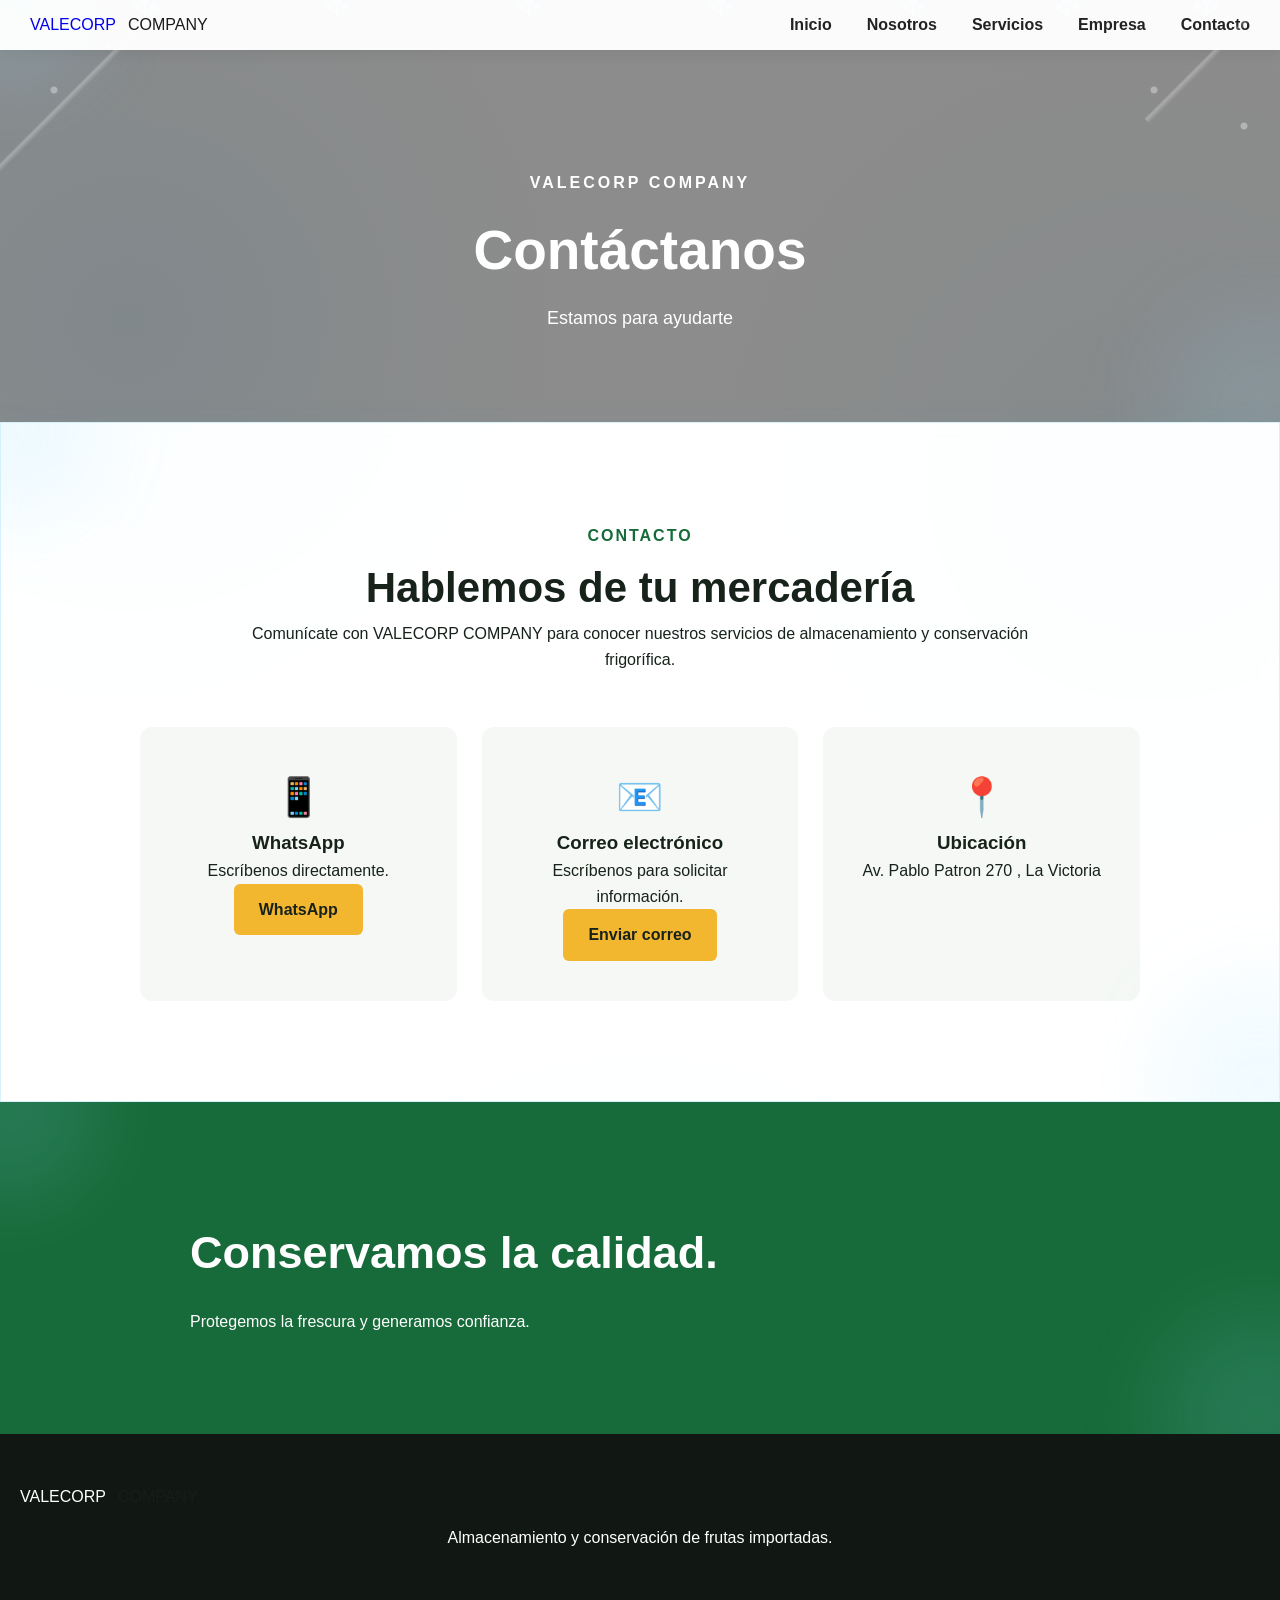
==== contacto.html @ 94a70453 "Primera version de VALECORP" ====
<!DOCTYPE html>
<html lang="es">

<head>

    <meta charset="UTF-8">

    <meta name="viewport" content="width=device-width, initial-scale=1.0">

    <title>Contacto | VALECORP COMPANY</title>

    <link rel="stylesheet" href="style.css">

</head>

<body>


<header>

    <nav class="navbar">

        <a href="index.html" class="logo">
            VALECORP <span>COMPANY</span>
        </a>

        <button class="menu-btn" onclick="toggleMenu()">☰</button>

        <ul class="nav-links" id="navLinks">

            <li><a href="index.html">Inicio</a></li>

            <li><a href="nosotros.html">Nosotros</a></li>

            <li><a href="servicios.html">Servicios</a></li>

            <li><a href="empresa.html">Empresa</a></li>

            <li><a href="contacto.html">Contacto</a></li>

        </ul>

    </nav>

</header>


<section class="page-header contacto-header">

    <p>VALECORP COMPANY</p>

    <h1>Contáctanos</h1>

    <span>Estamos para ayudarte</span>

</section>


<section class="section contact">

    <div class="section-title">

        <p>CONTACTO</p>

        <h2>Hablemos de tu mercadería</h2>

        <p>
            Comunícate con VALECORP COMPANY para conocer nuestros
            servicios de almacenamiento y conservación frigorífica.
        </p>

    </div>


    <div class="contact-grid">


        <div class="contact-card">

            <div class="icon">📱</div>

            <h3>WhatsApp</h3>

            <p>
                Escríbenos directamente.
            </p>

            <!-- CAMBIA ESTE NÚMERO -->

            <a
                href="https://wa.me/51923814450"
                class="btn"
                target="_blank">

                WhatsApp

            </a>

        </div>


        <div class="contact-card">

            <div class="icon">📧</div>

            <h3>Correo electrónico</h3>

            <p>
                Escríbenos para solicitar información.
            </p>

            <!-- CAMBIA EL CORREO -->

            <a
                href="mailto:eliascordova0805@gmail.com"
                class="btn">

                Enviar correo

            </a>

        </div>


        <div class="contact-card">

            <div class="icon">📍</div>

            <h3>Ubicación</h3>

            <p>
                 Av. Pablo Patron 270 ,
                    La Victoria
            </p>

        </div>


    </div>

</section>


<section class="commitment">

    <div>

        <h2>
            Conservamos la calidad.
        </h2>

        <p>
            Protegemos la frescura y generamos confianza.
        </p>

    </div>

</section>


<footer>

    <div class="logo">
        VALECORP <span>COMPANY</span>
    </div>

    <p>
        Almacenamiento y conservación de frutas importadas.
    </p>

</footer>


<script src="script.js"></script>

</body>

</html>
<body>

    <div class="snow-container">

        <span>❄</span>
        <span>❄</span>
        <span>❄</span>
        <span>❄</span>
        <span>❄</span>
        <span>❄</span>
        <span>❄</span>
        <span>❄</span>
        <span>❄</span>
        <span>❄</span>

    </div>
---- style.css ----
* {
    margin: 0;
    padding: 0;
    box-sizing: border-box;
}

html {
    scroll-behavior: smooth;
}

body {
    font-family: Arial, sans-serif;
    color: #17221b;
    background: white;
    line-height: 1.6;
}

header {
    position: fixed;
    top: 0;
    width: 100%;
    z-index: 1000;
    background: rgba(255,255,255,.97);
    box-shadow: 0 2px 15px rgba(0,0,0,.08);
}

.navbar {
    max-width: 1300px;
    margin: auto;
    padding: 12px 30px;

    display: flex;
    justify-content: space-between;
    align-items: center;
}

.logo {
    display: flex;
    align-items: center;
    gap: 12px;
    text-decoration: none;
}

.logo span {
    color: #1b1b1b;
    font-weight: 400;
}

.logo img {
    width: 100px;
    height: 100px;
    object-fit: contain;
    display: block;
}

.nav-links {
    display: flex;
    align-items: center;
    gap: 35px;
    list-style: none;
    margin: 0;
    padding: 0;
}

.nav-links a {
    text-decoration: none;
    color: #222;
    font-weight: 600;
    font-size: 16px;
    transition: 0.3s;
}

.nav-links a:hover {
    color: #176b3a;
}

.menu-btn {
    display: none;
    border: none;
    background: none;
    font-size: 28px;
}


/* PORTADA */

.hero {
    min-height: 100vh;

    display: flex;
    align-items: center;

    padding: 150px 8% 80px;

    background:
        linear-gradient(
            rgba(5, 50, 45, 0.45),
            rgba(10, 70, 80, 0.35)
        ),
        url("img/hero.jpg");

    background-size: cover;
    background-position: center;
}

.hero-content {
    max-width: 800px;
    color: white;
}

.small-title {
    letter-spacing: 4px;
    font-weight: bold;
    margin-bottom: 15px;
}

.hero h1 {
    font-size: clamp(45px, 6vw, 75px);
    line-height: 1.08;
    margin-bottom: 25px;
}

.hero-content > p {
    font-size: 19px;
    max-width: 650px;
}

.hero-buttons {
    display: flex;
    gap: 15px;
    margin-top: 30px;
}


/* BOTONES */

.btn {
    min-height: 48px;

    display: inline-flex;

    align-items: center;

    justify-content: center;

    padding: 13px 25px;

    touch-action: manipulation;

    background: #f3b72f;

    color: #17221b;

    text-decoration: none;

    font-weight: bold;

    border-radius: 6px;

    transition: .3s;
}

.btn:hover {
    transform: translateY(-3px);
}

.btn-outline {
    background: transparent;
    border: 2px solid white;
    color: white;
}


/* CABECERA DE PÁGINAS */

.page-header {
    padding: 170px 20px 90px;

    text-align: center;

    color: white;

    background:
        linear-gradient(rgba(0,45,25,.80), rgba(0,45,25,.80)),
        url("img/frutas.jpg");

    background-size: cover;
    background-position: center;
}

.page-header p {
    letter-spacing: 3px;
    font-weight: bold;
}

.page-header h1 {
    font-size: 55px;
    margin: 10px 0;
}

.page-header span {
    font-size: 18px;
}


/* SECCIONES */

.section {
    padding: 100px 7%;
}

.light {
    background: #f5f8f5;
}

.section-title {
    max-width: 800px;
    margin: auto auto 55px;
    text-align: center;
}

.section-title > p:first-child {
    color: #176b3a;
    font-weight: bold;
    letter-spacing: 2px;
}

.section-title h2 {
    font-size: 42px;
    margin-top: 5px;
}


/* NOSOTROS */

.about {
    max-width: 1100px;
    margin: auto;

    display: grid;

    grid-template-columns: 1fr 1fr;

    gap: 50px;

    align-items: center;
}

.about-text h3 {
    font-size: 30px;
    margin-bottom: 20px;
}

.about-text p {
    margin-bottom: 18px;
}

.text-link {
    display: inline-block;
    color: #176b3a;
    font-weight: bold;
    text-decoration: none;
    margin-top: 10px;
}

.about-image img {
    width: 100%;
    height: 400px;

    object-fit: cover;

    border-radius: 12px;
}


/* TARJETAS */

.cards {
    max-width: 1200px;
    margin: auto;

    display: grid;

    gap: 25px;
}

.cards.two {
    grid-template-columns: repeat(2, 1fr);
}

.values {
    grid-template-columns: repeat(4, 1fr);
}

.services {
    grid-template-columns: repeat(3, 1fr);
}

.card {
    background: white;

    padding: 35px 28px;

    border-radius: 12px;

    box-shadow: 0 8px 30px rgba(0,0,0,.07);
}

.card h2,
.card h3 {
    margin: 12px 0;
}

.icon {
    font-size: 38px;
}

.service {
    transition: .3s;
}

.service:hover {
    transform: translateY(-8px);
}

.center-button {
    text-align: center;
    margin-top: 40px;
}


/* PROCESO */

.process {
    max-width: 1100px;
    margin: auto;

    display: grid;

    grid-template-columns: repeat(3, 1fr);

    gap: 30px;
}

.process-item {
    border-left: 4px solid #176b3a;
    padding: 10px 25px;
}

.process-item span {
    color: #176b3a;
    font-weight: bold;
}

.process-item h3 {
    font-size: 24px;
}


/* ORGANIGRAMA */

.organization {
    max-width: 500px;
    margin: auto;
    text-align: center;
}

.organization div {
    background: #176b3a;
    color: white;

    padding: 18px;

    border-radius: 8px;

    font-weight: bold;
}

.organization span {
    display: block;
    font-size: 30px;
}


/* CONTENIDO */

.content-wide {
    max-width: 900px;
    margin: auto;
}

.content-wide h3 {
    font-size: 27px;
    margin: 30px 0 10px;
}

.big-list {
    margin-top: 20px;
    padding-left: 25px;
}

.big-list li {
    margin-bottom: 10px;
}


/* ACORDEÓN */

.accordion {
    max-width: 900px;
    margin: auto;
}

.accordion-item {
    margin-bottom: 12px;

    border-radius: 8px;

    overflow: hidden;

    box-shadow: 0 3px 15px rgba(0,0,0,.07);
}

.accordion-item button {
    width: 100%;

    padding: 20px;

    border: none;

    background: white;

    text-align: left;

    font-size: 17px;

    font-weight: bold;

    cursor: pointer;

    display: flex;

    justify-content: space-between;
}

.accordion-content {
    display: none;

    background: white;

    padding: 0 20px 20px;
}

.accordion-content p {
    margin-top: 10px;
}


/* FODA */

.foda {
    max-width: 1200px;
    margin: auto;

    display: grid;

    grid-template-columns: repeat(2, 1fr);

    gap: 25px;
}

.foda-box {
    background: white;

    padding: 35px;

    border-radius: 12px;

    box-shadow: 0 5px 20px rgba(0,0,0,.06);
}

.foda-box h3 {
    color: #176b3a;
    margin-bottom: 15px;
}

.foda-box ul {
    padding-left: 20px;
}

.foda-box li {
    margin-bottom: 8px;
}


/* CONTACTO */

.contact {
    text-align: center;
}

.contact-grid {
    max-width: 1000px;
    margin: auto;

    display: grid;

    grid-template-columns: repeat(3, 1fr);

    gap: 25px;
}

.contact-card {
    padding: 40px 25px;

    background: #f5f8f5;

    border-radius: 12px;
}


/* COMPROMISO */

.commitment {
    padding: 100px 8%;

    background: #176b3a;

    color: white;
}

.commitment > div {
    max-width: 900px;
    margin: auto;
}

.commitment h2 {
    font-size: 45px;
    margin: 15px 0 20px;
}


/* FOOTER */

footer {
    background: #111814;

    color: white;

    text-align: center;

    padding: 50px 20px;
}

footer .logo {
    margin-bottom: 15px;
}

.copyright {
    margin-top: 20px;
    color: #aaa;
}


/* CELULAR */

@media (max-width: 900px) {

    .nav-links {
        position: absolute;

        top: 73px;
        left: 0;

        width: 100%;

        background: white;

        display: none;

        flex-direction: column;

        gap: 0;

        padding: 10px 0;

         box-shadow: 0 10px 20px rgba(0,0,0,.10);
    }

    .nav-links.active {
        display: flex;
    }
    
    .nav-links li {
        width: 100%;
    }

      .nav-links a {
        display: block;

        padding: 17px 25px;

        font-size: 17px;
    }

    .nav-links a:active {
        background: #f0f5f1;
    }

    .menu-btn {
        display: block;

        cursor: pointer;

        padding: 8px;

        font-size: 27px;
    }

    .about,
    .cards.two {
        grid-template-columns: 1fr;
    }

    .values,
    .services,
    .process {
        grid-template-columns: repeat(2, 1fr);
    }

    .contact-grid {
        grid-template-columns: 1fr;
    }
}


@media (max-width: 600px) {

    .section {
        padding: 70px 5%;
    }

    .hero {
        padding-left: 6%;
        padding-right: 6%;
    }

    .hero h1 {
        font-size: 43px;
    }

    .hero-buttons {
        flex-direction: column;
        align-items: flex-start;
    }

    .values,
    .services,
    .process,
    .foda {
        grid-template-columns: 1fr;
    }

    .page-header h1 {
        font-size: 40px;
    }

    .section-title h2 {
        font-size: 34px;
    }

    .commitment h2 {
        font-size: 35px;
    }
}
@media (max-width: 900px) {

    .fruit-grid {
        grid-template-columns: repeat(2, 1fr);
    }

}
@media (max-width: 600px) {

    .fruit-grid {
        grid-template-columns: 1fr;
    }

    .fruit-card img {
        height: 250px;
    }

}
.brand-text {
    display: flex;
    flex-direction: column;
    line-height: 1.1;
}

.brand-name {
    font-size: 22px;
    font-weight: 800;
    color: #176b3a;
    letter-spacing: 1px;
}

.brand-company {
    font-size: 17px;
    font-weight: 500;
    color: #333;
    letter-spacing: 2px;
}
/* EFECTO DE ESCARCHA */
body::before,
body::after {
    content: "";
    position: fixed;
    top: 0;
    width: 180px;
    height: 180px;
    pointer-events: none;
    z-index: 1000;
    opacity: 0.35;
    background:
        radial-gradient(circle at 10% 20%, white 0 2px, transparent 3px),
        radial-gradient(circle at 30% 50%, white 0 3px, transparent 4px),
        radial-gradient(circle at 60% 25%, white 0 2px, transparent 3px),
        radial-gradient(circle at 80% 70%, white 0 3px, transparent 4px),
        linear-gradient(135deg, transparent 45%, rgba(255,255,255,.8) 46%, transparent 48%);
}

body::before {
    left: 0;
    border-bottom-right-radius: 100%;
}

body::after {
    right: 0;
    border-bottom-left-radius: 100%;
}
.snow-container {
    position: fixed;
    top: 0;
    left: 0;
    width: 100%;
    height: 100%;
    pointer-events: none;
    overflow: hidden;
    z-index: 999;
}

.snow-container span {
    position: absolute;
    top: -30px;

    color: #8ED8F8;

    font-size: 40px;

    opacity: 1.5;

    animation: snow 12s linear infinite;
}

.snow-container span:nth-child(1) {
    left: 10%;
    animation-delay: 0s;
}

.snow-container span:nth-child(2) {
    left: 25%;
    animation-delay: 3s;
}

.snow-container span:nth-child(3) {
    left: 40%;
    animation-delay: 6s;
}

.snow-container span:nth-child(4) {
    left: 55%;
    animation-delay: 1s;
}

.snow-container span:nth-child(5) {
    left: 70%;
    animation-delay: 4s;
}

.snow-container span:nth-child(6) {
    left: 82%;
    animation-delay: 7s;
}

.snow-container span:nth-child(7) {
    left: 93%;
    animation-delay: 2s;
}

@keyframes snow {

    0% {
        transform: translateY(-30px) rotate(0deg);
    }

    100% {
        transform: translateY(110vh) rotate(360deg);
    }

}
.service-card {
    background: rgba(255, 255, 255, 0.85);
    padding: 35px 25px;
    border-radius: 15px;

    border: 1px solid rgba(180, 220, 230, 0.7);

    box-shadow:
        0 10px 30px rgba(70, 130, 150, 0.12),
        inset 0 0 20px rgba(220, 245, 255, 0.4);

    transition: 0.3s;
}
.service-card:hover {
    transform: translateY(-8px);

    box-shadow:
        0 15px 35px rgba(70, 150, 180, 0.22),
        inset 0 0 25px rgba(220, 250, 255, 0.6);
}
.frost-section {
    position: relative;

    background:
        linear-gradient(
            135deg,
            rgba(255,255,255,0.9),
            rgba(235,248,250,0.75)
        );

    border: 1px solid rgba(190,220,230,0.7);

    border-radius: 25px;

    box-shadow:
        0 15px 40px rgba(50,100,120,0.10),
        inset 0 0 30px rgba(255,255,255,0.7);

    overflow: hidden;
}
/* FONDO BLANCO CON EFECTO DE CONGELADO */
body {
    background:
        radial-gradient(circle at 10% 20%, rgba(142, 216, 248, 0.18), transparent 25%),
        radial-gradient(circle at 90% 30%, rgba(190, 235, 250, 0.20), transparent 28%),
        radial-gradient(circle at 50% 90%, rgba(142, 216, 248, 0.12), transparent 30%),
        #ffffff;
}
.about,
.services,
.products,
.contact {
    background: rgba(255, 255, 255, 0.75);
    border: 1px solid rgba(142, 216, 248, 0.35);
    box-shadow: 0 8px 30px rgba(100, 190, 220, 0.10);
    backdrop-filter: blur(8px);
}
section {
    position: relative;
    overflow: hidden;
}

section::before {
    content: "";
    position: absolute;
    top: -80px;
    left: -80px;
    width: 180px;
    height: 180px;
    background: rgba(142, 216, 248, 0.12);
    border-radius: 50%;
    filter: blur(35px);
    pointer-events: none;
}

section::after {
    content: "";
    position: absolute;
    bottom: -80px;
    right: -80px;
    width: 200px;
    height: 200px;
    background: rgba(142, 216, 248, 0.12);
    border-radius: 50%;
    filter: blur(40px);
    pointer-events: none;
}
/* =========================================
   EFECTO DE HIELO EN LOS BORDES
   ========================================= */

.frosted-box {
    position: relative;
    background: #ffffff;
    padding: 30px;
    border-radius: 14px;
    overflow: hidden;
}

/* Borde de hielo */
.frosted-box::before {
    content: "";
    position: absolute;
    top: 0;
    left: 0;
    right: 0;
    bottom: 0;

    padding: 8px;

    border-radius: 14px;

    background: linear-gradient(
        135deg,
        #bfe8ff,
        #e6f6ff,
        #ffffff,
        #d8f0ff,
        #bfe8ff
    );

    -webkit-mask:
        linear-gradient(#fff 0 0) content-box,
        linear-gradient(#fff 0 0);

    -webkit-mask-composite: xor;

    mask:
        linear-gradient(#fff 0 0) content-box,
        linear-gradient(#fff 0 0);

    mask-composite: exclude;

    pointer-events: none;
}
/* =========================================
   FONDO DE FRUTAS PARA LOS ENCABEZADOS
   ========================================= */

.hero {
    position: relative;
    height: 60vh;

    display: flex;
    align-items: center;
    justify-content: center;
    text-align: center;

    background-image: url("img/fondo-frutas.jpg");
    background-size: cover;
    background-position: center;
    background-repeat: no-repeat;

    color: white;
    overflow: hidden;
}

/* Capa oscura encima de la imagen */
.hero::before {
    content: "";
    position: absolute;

    top: 0;
    left: 0;
    right: 0;
    bottom: 0;

    background: rgba(0, 0, 0, 0.45);
}

/* Texto encima de la imagen */
.hero .contenido {
    position: relative;
    z-index: 2;
}

/* Título pequeño */
.hero .subtitulo {
    font-size: 16px;
    font-weight: bold;
    letter-spacing: 4px;
    margin-bottom: 15px;
}

/* Título principal */
.hero h1 {
    font-size: 56px;
    margin: 10px 0;
    color: white;
}

/* Descripción */
.hero p {
    font-size: 18px;
    margin-top: 15px;
    color: white;
}
/* =========================================
   FONDO DE FRUTAS - PÁGINA NOSOTROS
   ========================================= */

.nosotros-header {
    background-image: 
        linear-gradient(rgba(0, 0, 0, 0.45), rgba(0, 0, 0, 0.45)),
        url("img/fondo-frutas.jpg");

    background-size: cover;
    background-position: center;
    background-repeat: no-repeat;
}
/* FONDO DE SERVICIOS */

.servicios-header {
    background-image: 
        linear-gradient(rgba(0, 0, 0, 0.45), rgba(0, 0, 0, 0.45)),
        url("img/fondo-frutas.jpg");

    background-size: cover;
    background-position: center;
    background-repeat: no-repeat;
}
/* FONDO DE EMPRESA */

.empresa-header {
    background-image: 
        linear-gradient(rgba(0, 0, 0, 0.45), rgba(0, 0, 0, 0.45)),
        url("img/fondo-frutas.jpg");

    background-size: cover;
    background-position: center;
    background-repeat: no-repeat;
}
/* FONDO DE CONTACTO */

.contacto-header {
    background-image: 
        linear-gradient(rgba(0, 0, 0, 0.45), rgba(0, 0, 0, 0.45)),
        url("img/fondo-frutas.jpg");

    background-size: cover;
    background-position: center;
    background-repeat: no-repeat;
}
.hero h1,
.hero h2,
.hero p,
.hero span {
    color: white;
    text-shadow: 2px 2px 5px rgba(0, 0, 0, 0.9);
}
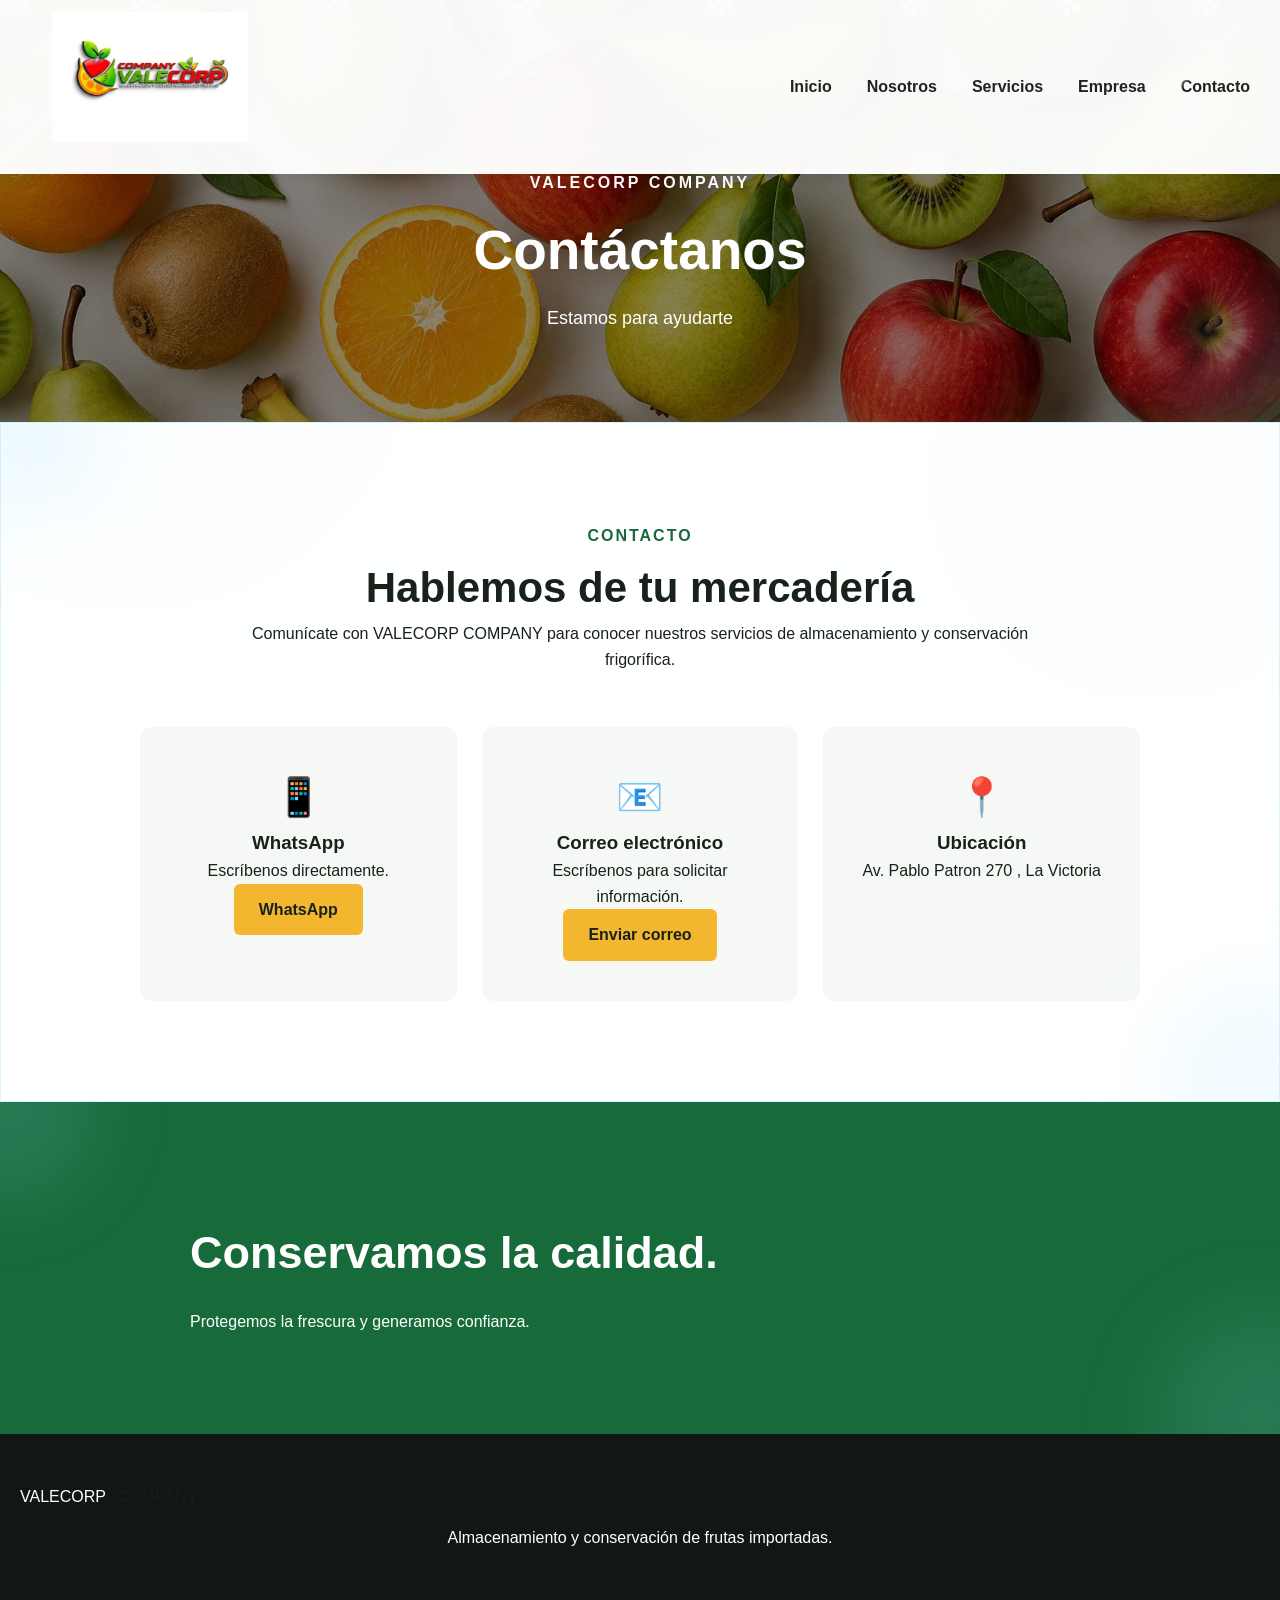
==== commit 2cd9355f: "Actualizar logo y encabezados" ====
--- a/contacto.html
+++ b/contacto.html
@@ -21,7 +21,7 @@
     <nav class="navbar">
 
         <a href="index.html" class="logo">
-            VALECORP <span>COMPANY</span>
+             <img src="img/logo.png" alt="VALECORP COMPANY" class="logo-hero">
         </a>
 
         <button class="menu-btn" onclick="toggleMenu()">☰</button>
--- a/style.css
+++ b/style.css
@@ -47,8 +47,8 @@
 }
 
 .logo img {
-    width: 100px;
-    height: 100px;
+    width: 999px;
+    height: 130px;
     object-fit: contain;
     display: block;
 }
@@ -1057,4 +1057,15 @@
 .hero span {
     color: white;
     text-shadow: 2px 2px 5px rgba(0, 0, 0, 0.9);
+}
+.logo {
+    width: 300px;
+    height: auto;
+}
+
+.logo-hero {
+    width: 350px;
+    max-width: 80%;
+    height: auto;
+    margin-bottom: 20px;
 }
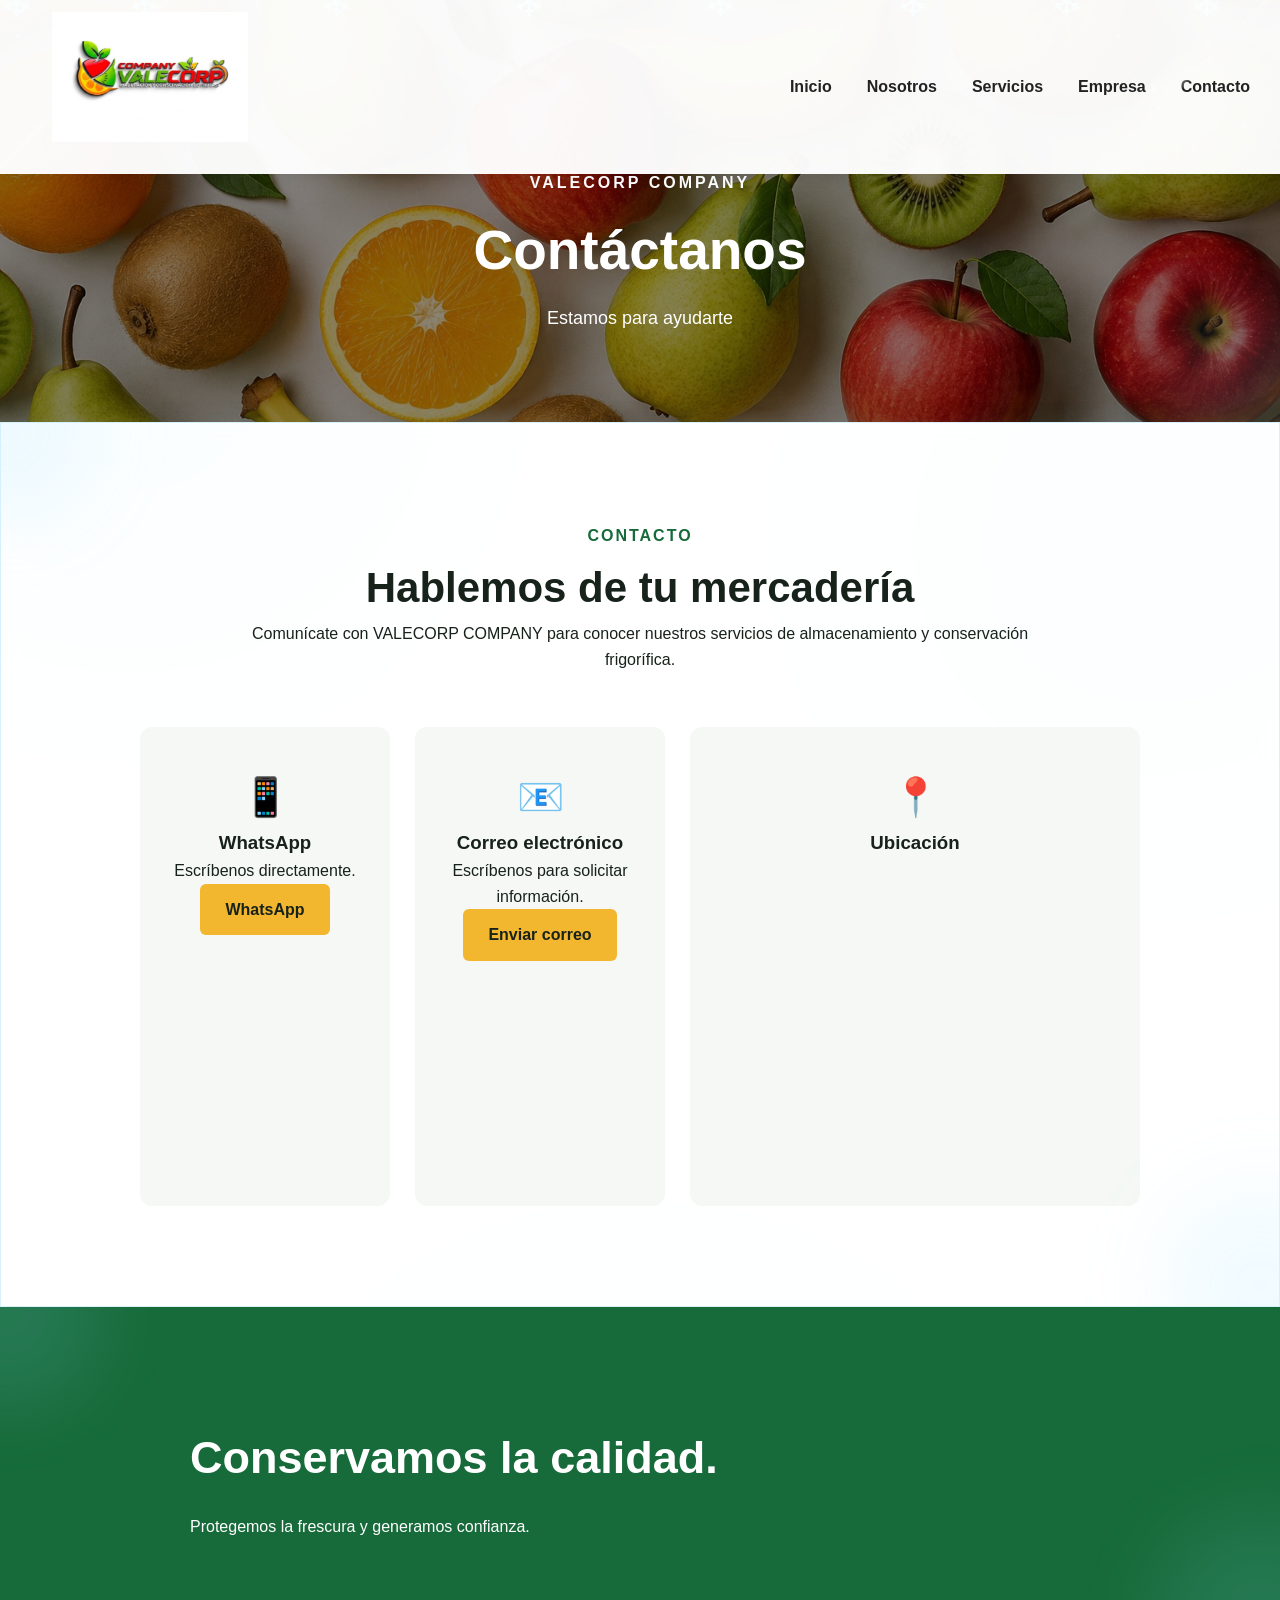
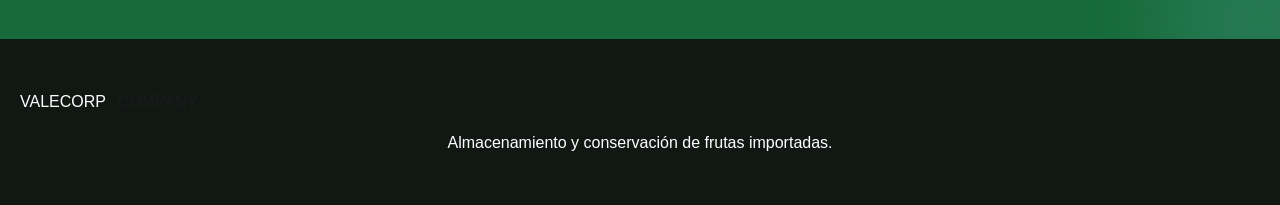
==== commit d53fc490: "Mejorar seccion de contacto" ====
--- a/contacto.html
+++ b/contacto.html
@@ -128,13 +128,14 @@
 
             <h3>Ubicación</h3>
 
-            <p>
-                 Av. Pablo Patron 270 ,
-                    La Victoria
-            </p>
+        
+
+        <iframe
+               src="https://www.google.com/maps/embed?pb=!1m18!1m12!1m3!1d975.4047166377023!2d-77.0020901303739!3d-12.06972368780225!2m3!1f0!2f0!3f0!3m2!1i1024!2i768!4f13.1!3m3!1m2!1s0x9105c624f9419139%3A0xf1abee8e585191f0!2sAv%20Pablo%20Patron%20270%2C%20La%20Victoria%2015019!5e0!3m2!1ses-419!2spe!4v1788883497755!5m2!1ses-419!2spe" width="400" height="300" style="border:0;" allowfullscreen="" loading="lazy" referrerpolicy="strict-origin-when-cross-origin"></iframe>
+                
+            </iframe>
 
         </div>
-
 
     </div>
 
@@ -191,4 +192,5 @@
         <span>❄</span>
         <span>❄</span>
 
-    </div>+    </div>
+    
--- a/style.css
+++ b/style.css
@@ -1068,4 +1068,85 @@
     max-width: 80%;
     height: auto;
     margin-bottom: 20px;
+}
+/* =====================================
+   CUADRO DE CONTACTO
+   ===================================== */
+
+.contacto {
+    width: 100%;
+    padding: 60px 20px;
+}
+
+.contacto-contenido {
+    max-width: 1100px;
+    margin: 0 auto;
+
+    display: flex;
+    gap: 35px;
+
+    background: white;
+    padding: 40px;
+
+    border-radius: 20px;
+
+    box-shadow: 0 8px 25px rgba(0, 0, 0, 0.12);
+}
+
+
+/* DATOS DE CONTACTO */
+
+.datos-contacto {
+    flex: 1;
+}
+
+.datos-contacto h2 {
+    font-size: 32px;
+    margin-bottom: 30px;
+}
+
+.dato {
+    margin-bottom: 22px;
+}
+
+.dato h3 {
+    margin-bottom: 5px;
+}
+
+.dato p {
+    margin: 0;
+}
+
+
+/* MAPA */
+
+.mapa-contacto {
+    flex: 1;
+}
+
+.mapa-contacto h3 {
+    font-size: 24px;
+    margin-bottom: 15px;
+}
+
+.mapa-contacto iframe {
+    width: 100%;
+    height: 350px;
+
+    border: 0;
+    border-radius: 15px;
+
+    display: block;
+}
+@media (max-width: 768px) {
+
+    .contacto-contenido {
+        flex-direction: column;
+        padding: 25px;
+    }
+
+    .mapa-contacto iframe {
+        height: 300px;
+    }
+
 }
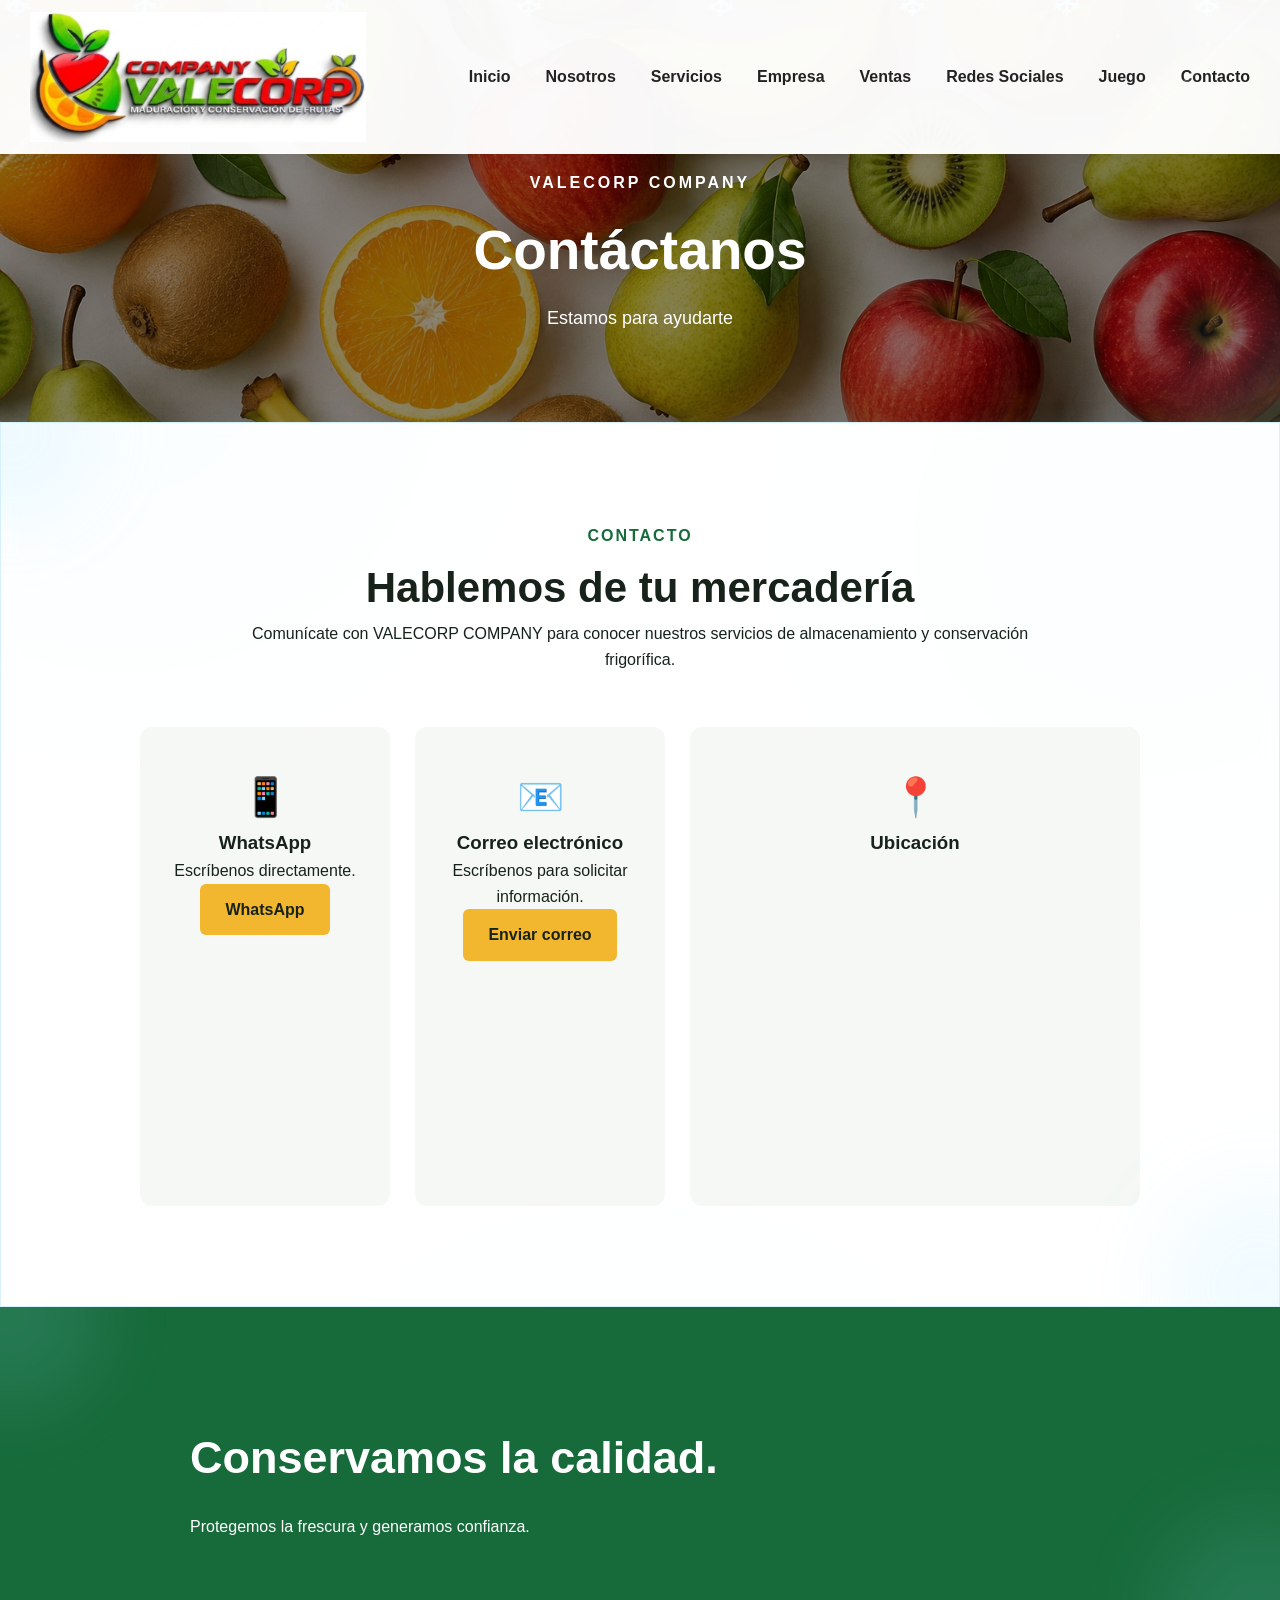
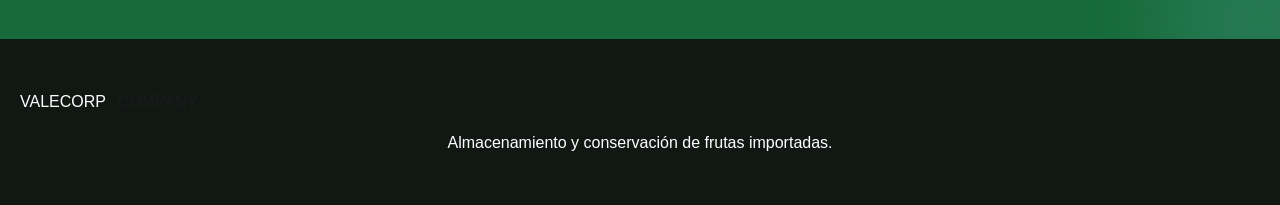
==== commit 2ad8ba74: "Mejorar menu y agregar juego" ====
--- a/contacto.html
+++ b/contacto.html
@@ -16,27 +16,55 @@
 <body>
 
 
+<!-- MENÚ -->
+
 <header>
 
     <nav class="navbar">
 
         <a href="index.html" class="logo">
-             <img src="img/logo.png" alt="VALECORP COMPANY" class="logo-hero">
+
+            <img src="img/logo.png" alt="VALECORP COMPANY">
+
         </a>
 
+
         <button class="menu-btn" onclick="toggleMenu()">☰</button>
 
+
         <ul class="nav-links" id="navLinks">
 
-            <li><a href="index.html">Inicio</a></li>
-
-            <li><a href="nosotros.html">Nosotros</a></li>
-
-            <li><a href="servicios.html">Servicios</a></li>
-
-            <li><a href="empresa.html">Empresa</a></li>
-
-            <li><a href="contacto.html">Contacto</a></li>
+            <li>
+                <a href="index.html">Inicio</a>
+            </li>
+
+            <li>
+                <a href="nosotros.html">Nosotros</a>
+            </li>
+
+            <li>
+                <a href="servicios.html">Servicios</a>
+            </li>
+
+            <li>
+                <a href="empresa.html">Empresa</a>
+            </li>
+
+            <li>
+                <a href="ventas.html">Ventas</a>
+            </li>
+
+            <li>
+                <a href="redes.html">Redes Sociales</a>
+            </li>
+
+            <li>
+                <a href="juego.html">Juego</a>
+            </li>
+
+            <li>
+                <a href="contacto.html">Contacto</a>
+            </li>
 
         </ul>
 
--- a/style.css
+++ b/style.css
@@ -1149,4 +1149,762 @@
         height: 300px;
     }
 
+}
+/* =====================================
+   GALERÍA DE EMPRESA
+   ===================================== */
+
+.galeria-empresa {
+    max-width: 1150px;
+    margin: 70px auto;
+    padding: 20px;
+}
+
+.titulo-galeria {
+    text-align: center;
+    margin-bottom: 45px;
+}
+
+.titulo-galeria h2 {
+    font-size: 36px;
+    margin-bottom: 15px;
+}
+
+.titulo-galeria p {
+    font-size: 17px;
+    line-height: 1.6;
+    max-width: 750px;
+    margin: 0 auto;
+}
+
+
+.galeria-grid {
+    display: grid;
+
+    grid-template-columns: repeat(2, 1fr);
+
+    gap: 30px;
+}
+
+
+.tarjeta-empresa {
+    background: white;
+
+    border-radius: 18px;
+
+    overflow: hidden;
+
+    box-shadow: 0 6px 20px rgba(0, 0, 0, 0.12);
+
+    transition: transform 0.3s ease, box-shadow 0.3s ease;
+}
+
+
+.tarjeta-empresa:hover {
+    transform: translateY(-6px);
+
+    box-shadow: 0 10px 25px rgba(0, 0, 0, 0.18);
+}
+
+
+.tarjeta-empresa img {
+    width: 100%;
+
+    height: 280px;
+
+    object-fit: cover;
+
+    display: block;
+}
+
+
+.contenido-tarjeta {
+    padding: 25px;
+}
+
+
+.contenido-tarjeta h3 {
+    font-size: 24px;
+
+    margin-bottom: 10px;
+}
+
+
+.contenido-tarjeta p {
+    font-size: 16px;
+
+    line-height: 1.6;
+
+    margin: 0;
+}
+@media (max-width: 768px) {
+
+    .galeria-grid {
+        grid-template-columns: 1fr;
+    }
+
+    .galeria-empresa {
+        padding: 15px;
+    }
+
+    .titulo-galeria h2 {
+        font-size: 28px;
+    }
+
+    .tarjeta-empresa img {
+        height: 230px;
+    }
+
+}
+/* =====================================
+   JUEGO VALECORP
+   ===================================== */
+
+.zona-juego {
+
+    max-width: 1050px;
+
+    margin: 50px auto;
+
+    padding: 20px;
+
+    text-align: center;
+
+}
+
+
+.zona-juego h1 {
+
+    font-size: 40px;
+
+    margin-bottom: 10px;
+
+}
+
+
+.zona-juego > p {
+
+    font-size: 18px;
+
+    margin-bottom: 25px;
+
+}
+
+
+.informacion-juego {
+
+    display: flex;
+
+    justify-content: center;
+
+    flex-wrap: wrap;
+
+    gap: 15px;
+
+    margin-bottom: 25px;
+
+}
+
+
+.informacion-juego div {
+
+    background: white;
+
+    padding: 12px 20px;
+
+    border-radius: 12px;
+
+    box-shadow:
+        0 5px 15px rgba(0,0,0,0.10);
+
+    font-size: 16px;
+
+}
+
+
+.informacion-juego strong {
+
+    display: block;
+
+    font-size: 25px;
+
+    margin-top: 5px;
+
+}
+
+
+#juego {
+
+    position: relative;
+
+    width: 100%;
+
+    max-width: 950px;
+
+    height: 520px;
+
+    margin: auto;
+
+    background:
+
+        linear-gradient(
+            135deg,
+            #e5faff,
+            #ffffff
+        );
+
+    border: 3px solid #b8e8f5;
+
+    border-radius: 25px;
+
+    overflow: hidden;
+
+    box-shadow:
+        0 10px 30px rgba(0,0,0,0.15);
+
+}
+
+
+#mensaje-inicio {
+
+    position: absolute;
+
+    top: 50%;
+
+    left: 50%;
+
+    transform:
+        translate(-50%, -50%);
+
+    width: 90%;
+
+    z-index: 100;
+
+}
+
+
+#mensaje-inicio h2 {
+
+    font-size: 30px;
+
+}
+
+
+#mensaje-inicio button {
+
+    padding: 16px 35px;
+
+    border: none;
+
+    border-radius: 12px;
+
+    background: #168c45;
+
+    color: white;
+
+    font-size: 18px;
+
+    font-weight: bold;
+
+    cursor: pointer;
+
+    transition: 0.3s;
+
+}
+
+
+#mensaje-inicio button:hover {
+
+    transform: scale(1.08);
+
+}
+
+
+.fruta-juego {
+
+    position: absolute;
+
+    font-size: 52px;
+
+    cursor: pointer;
+
+    user-select: none;
+
+    animation:
+
+        aparecerFruta 0.25s ease;
+
+    transition:
+        transform 0.15s;
+
+    z-index: 20;
+
+}
+
+
+.fruta-juego:hover {
+
+    transform: scale(1.3) rotate(10deg);
+
+}
+
+
+.fruta-juego.atrapada {
+
+    animation:
+        desaparecer 0.2s forwards;
+
+}
+
+
+.fruta-juego.mala {
+
+    animation:
+        explotar 0.4s;
+
+}
+
+
+.mensaje-nivel {
+
+    position: absolute;
+
+    top: 45%;
+
+    left: 50%;
+
+    transform:
+        translate(-50%, -50%);
+
+    font-size: 45px;
+
+    font-weight: bold;
+
+    color: #168c45;
+
+    z-index: 200;
+
+    animation:
+        aparecerNivel 1s ease;
+
+}
+
+
+.puntos-flotantes {
+
+    position: absolute;
+
+    font-size: 25px;
+
+    font-weight: bold;
+
+    color: #168c45;
+
+    z-index: 300;
+
+    animation:
+        subirPuntos 0.7s forwards;
+
+}
+
+
+.sacudida {
+
+    animation:
+        sacudir 0.35s;
+
+}
+
+
+.resultado {
+
+    margin-top: 30px;
+
+    font-size: 24px;
+
+    line-height: 1.6;
+
+}
+
+
+@keyframes aparecerFruta {
+
+    from {
+
+        transform:
+            scale(0);
+
+        opacity: 0;
+
+    }
+
+    to {
+
+        transform:
+            scale(1);
+
+        opacity: 1;
+
+    }
+
+}
+
+
+@keyframes desaparecer {
+
+    to {
+
+        transform:
+            scale(2);
+
+        opacity: 0;
+
+    }
+
+}
+
+
+@keyframes explotar {
+
+    50% {
+
+        transform:
+            scale(1.6)
+            rotate(20deg);
+
+    }
+
+    100% {
+
+        transform:
+            scale(0);
+
+        opacity: 0;
+
+    }
+
+}
+
+
+@keyframes subirPuntos {
+
+    from {
+
+        transform:
+            translateY(0);
+
+        opacity: 1;
+
+    }
+
+    to {
+
+        transform:
+            translateY(-50px);
+
+        opacity: 0;
+
+    }
+
+}
+
+
+@keyframes sacudir {
+
+    0% {
+        transform: translateX(0);
+    }
+
+    25% {
+        transform: translateX(-10px);
+    }
+
+    50% {
+        transform: translateX(10px);
+    }
+
+    75% {
+        transform: translateX(-10px);
+    }
+
+    100% {
+        transform: translateX(0);
+    }
+
+}
+
+
+@keyframes aparecerNivel {
+
+    0% {
+
+        transform:
+            translate(-50%, -50%)
+            scale(0);
+
+        opacity: 0;
+
+    }
+
+    50% {
+
+        transform:
+            translate(-50%, -50%)
+            scale(1.3);
+
+        opacity: 1;
+
+    }
+
+    100% {
+
+        transform:
+            translate(-50%, -50%)
+            scale(1);
+
+        opacity: 0;
+
+    }
+
+}
+
+
+/* =====================================
+   JUEGO EN CELULAR
+   ===================================== */
+
+@media (max-width: 768px) {
+
+
+    .zona-juego {
+
+        padding: 12px;
+
+        margin-top: 30px;
+
+    }
+
+
+    .zona-juego h1 {
+
+        font-size: 30px;
+
+    }
+
+
+    .zona-juego > p {
+
+        font-size: 16px;
+
+    }
+
+
+    .informacion-juego {
+
+        gap: 8px;
+
+    }
+
+
+    .informacion-juego div {
+
+        padding: 8px 12px;
+
+        font-size: 13px;
+
+    }
+
+
+    .informacion-juego strong {
+
+        font-size: 20px;
+
+    }
+
+
+    #juego {
+
+        height: 450px;
+
+        border-radius: 18px;
+
+    }
+
+
+    .fruta-juego {
+
+        font-size: 42px;
+
+    }
+
+
+    .mensaje-nivel {
+
+        font-size: 32px;
+
+    }
+
+
+}
+/* =====================================
+   REDES SOCIALES
+   ===================================== */
+
+.redes-contenedor {
+
+    max-width: 1100px;
+
+    margin: 60px auto;
+
+    padding: 20px;
+
+}
+
+
+.redes-presentacion {
+
+    text-align: center;
+
+    margin-bottom: 50px;
+
+}
+
+
+.redes-presentacion h1 {
+
+    font-size: 40px;
+
+    margin-bottom: 15px;
+
+}
+
+
+.redes-presentacion p {
+
+    max-width: 700px;
+
+    margin: auto;
+
+    font-size: 18px;
+
+    line-height: 1.6;
+
+}
+
+
+.redes-grid {
+
+    display: grid;
+
+    grid-template-columns: repeat(2, 1fr);
+
+    gap: 30px;
+
+}
+
+
+.red-social {
+
+    display: block;
+
+    text-decoration: none;
+
+    color: inherit;
+
+    background: white;
+
+    padding: 35px;
+
+    border-radius: 20px;
+
+    text-align: center;
+
+    box-shadow: 0 8px 25px rgba(0,0,0,0.12);
+
+    transition: 0.3s;
+
+}
+
+
+.red-social:hover {
+
+    transform: translateY(-8px) scale(1.02);
+
+    box-shadow: 0 14px 30px rgba(0,0,0,0.18);
+
+}
+
+
+.icono-red {
+
+    width: 75px;
+
+    height: 75px;
+
+    margin: auto;
+
+    margin-bottom: 20px;
+
+    border-radius: 50%;
+
+    display: flex;
+
+    align-items: center;
+
+    justify-content: center;
+
+    font-size: 35px;
+
+    background: #eef8f2;
+
+}
+
+
+.red-social h2 {
+
+    font-size: 28px;
+
+    margin-bottom: 12px;
+
+}
+
+
+.red-social p {
+
+    font-size: 16px;
+
+    line-height: 1.6;
+
+    margin-bottom: 20px;
+
+}
+
+
+.red-social span {
+
+    font-weight: bold;
+
+}
+
+
+@media (max-width: 768px) {
+
+    .redes-grid {
+
+        grid-template-columns: 1fr;
+
+    }
+
+    .redes-presentacion h1 {
+
+        font-size: 30px;
+
+    }
+
+    .red-social {
+
+        padding: 25px;
+
+    }
+
 }
